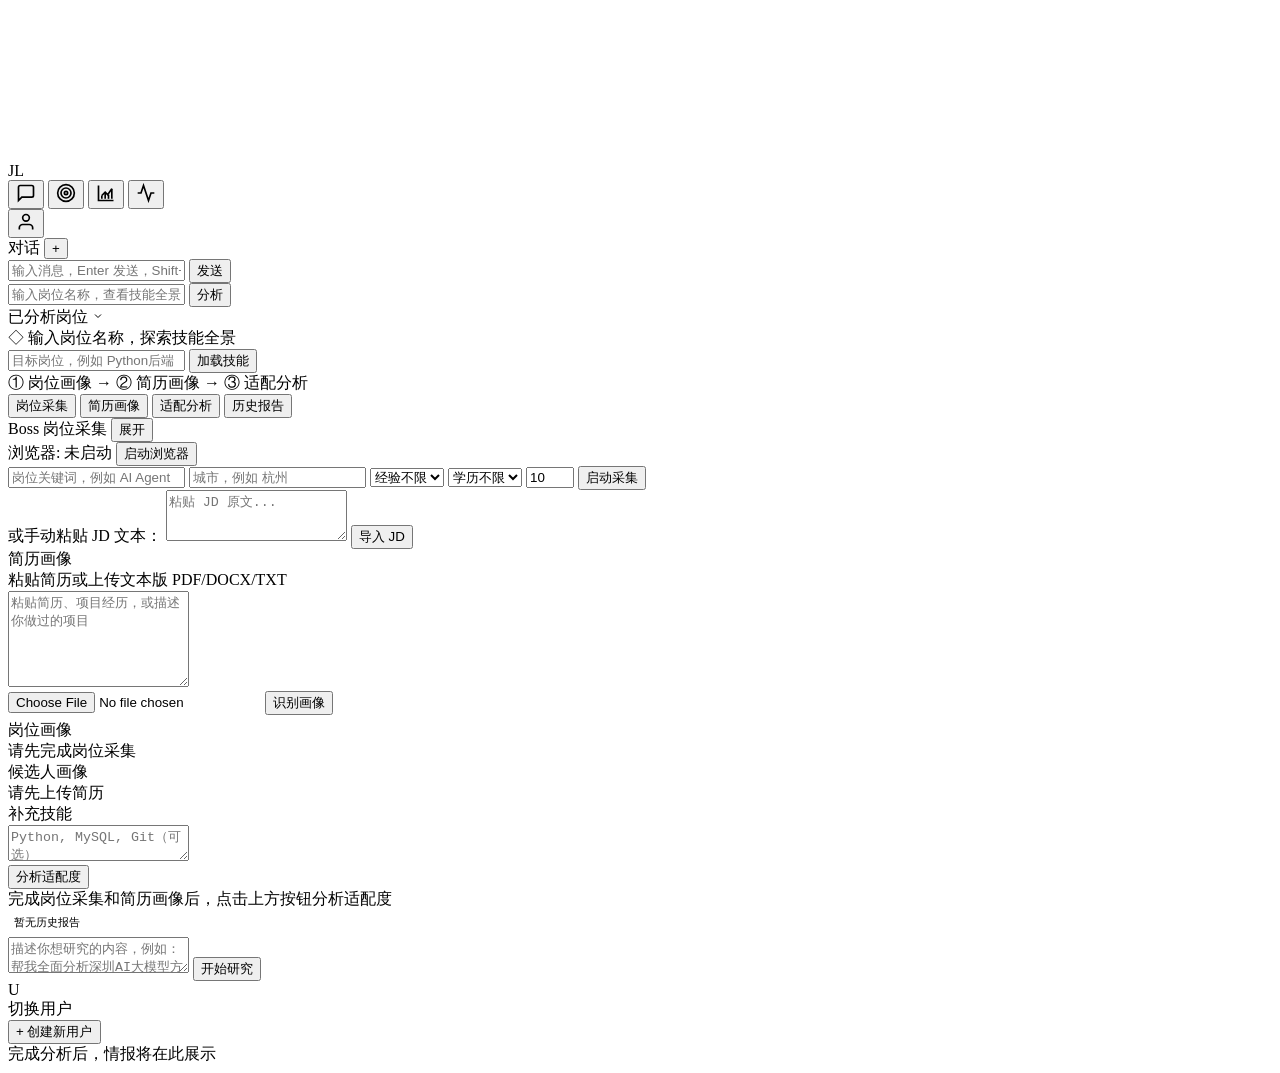
==== ui/static/index.html @ 5c5c6d82 "feat: Boss 采集工作台 + 岗位画像重建 + tab 式工作流 v0.26 v0.25: Boss 岗位采集工作台 + 岗位画像重建 - services/boss_capture_serv" ====
<!DOCTYPE html>
<html lang="zh-CN">
<head>
<meta charset="UTF-8">
<meta name="viewport" content="width=device-width, initial-scale=1.0">
<title>JobLab · AI 求职技能情报平台</title>
<link rel="stylesheet" href="/static/style.css?v=product-mvp-v0.7-history-fix">
</head>
<body>

<!-- 星空粒子背景 -->
<canvas id="starCanvas"></canvas>

<!-- ═══ 左侧图标导航 (64px) ═══ -->
<nav id="navBar">
  <div class="nav-logo">JL</div>
  <div class="nav-icons">
    <button class="nav-icon active" data-view="chat" title="智能对话">
      <svg width="20" height="20" viewBox="0 0 24 24" fill="none" stroke="currentColor" stroke-width="2"><path d="M21 15a2 2 0 0 1-2 2H7l-4 4V5a2 2 0 0 1 2-2h14a2 2 0 0 1 2 2z"/></svg>
    </button>
    <button class="nav-icon" data-view="radar" title="技能雷达">
      <svg width="20" height="20" viewBox="0 0 24 24" fill="none" stroke="currentColor" stroke-width="2"><circle cx="12" cy="12" r="10"/><circle cx="12" cy="12" r="6"/><circle cx="12" cy="12" r="2"/></svg>
    </button>
    <button class="nav-icon" data-view="gap" title="技能差距">
      <svg width="20" height="20" viewBox="0 0 24 24" fill="none" stroke="currentColor" stroke-width="2"><path d="M3 3v18h18"/><path d="m7 15 4-4 3 3 5-7"/><path d="M7 19v-4"/><path d="M11 19v-8"/><path d="M15 19v-5"/><path d="M19 19V7"/></svg>
    </button>
    <button class="nav-icon" data-view="research" title="深度研究">
      <svg width="20" height="20" viewBox="0 0 24 24" fill="none" stroke="currentColor" stroke-width="2"><polyline points="22 12 18 12 15 21 9 3 6 12 2 12"/></svg>
    </button>
  </div>
  <div class="nav-bottom">
    <button class="nav-icon" data-view="user" title="用户中心">
      <svg width="20" height="20" viewBox="0 0 24 24" fill="none" stroke="currentColor" stroke-width="2"><path d="M20 21v-2a4 4 0 0 0-4-4H8a4 4 0 0 0-4 4v2"/><circle cx="12" cy="7" r="4"/></svg>
    </button>
  </div>
</nav>

<!-- ═══ 会话列表栏 (220px) ═══ -->
<aside id="sessionPanel">
  <div class="session-header">
    <span class="session-title">对话</span>
    <button id="btnNewChat" class="btn-new-chat" title="新对话">+</button>
  </div>
  <div class="session-list" id="convList"></div>
</aside>

<!-- ═══ 主内容区 ═══ -->
<main id="mainContent">
  <!-- 视图: 智能对话 -->
  <div id="viewChat" class="view active">
    <div id="messageList"></div>
    <div id="rankingViewChat" class="ranking-inline" style="display:none"></div>
    <div id="inputArea">
      <input type="text" id="chatInput" placeholder="输入消息，Enter 发送，Shift+Enter 换行" autocomplete="off" />
      <button id="btnSend">发送</button>
    </div>
  </div>

  <!-- 视图: 技能雷达 -->
  <div id="viewRadar" class="view">
    <div class="radar-top">
      <div class="radar-search">
        <input type="text" id="radarInput" placeholder="输入岗位名称，查看技能全景..." autocomplete="off" />
        <button id="btnRadarSearch">分析</button>
      </div>
      <div class="radar-tags-toggle" id="radarTagsToggle">
        <span class="tags-toggle-label">已分析岗位</span>
        <svg class="tags-toggle-arrow" width="12" height="12" viewBox="0 0 24 24" fill="none" stroke="currentColor" stroke-width="2"><polyline points="6 9 12 15 18 9"/></svg>
      </div>
      <div class="radar-quick-tags collapsed" id="radarQuickTags"></div>
    </div>
    <div class="radar-body" id="radarBody">
      <div class="radar-empty">◇ 输入岗位名称，探索技能全景</div>
    </div>
  </div>

  <!-- 视图: 适配分析工作台 -->
  <div id="viewGap" class="view">
    <!-- 顶部：岗位输入 + 流程状态 -->
    <div class="gap-top">
      <div class="gap-search">
        <input type="text" id="gapJobInput" placeholder="目标岗位，例如 Python后端" autocomplete="off" />
        <button id="btnGapLoad">加载技能</button>
      </div>
      <div class="gap-stepper" id="gapStepper">
        <span class="step" data-step="1">① 岗位画像</span>
        <span class="step-arrow">→</span>
        <span class="step" data-step="2">② 简历画像</span>
        <span class="step-arrow">→</span>
        <span class="step" data-step="3">③ 适配分析</span>
      </div>
    </div>

    <!-- Tab 内容区 -->
    <div class="gap-tabs">
      <div class="gap-tab-bar">
        <button class="gap-tab active" data-tab="capture">岗位采集</button>
        <button class="gap-tab" data-tab="resume">简历画像</button>
        <button class="gap-tab" data-tab="fit">适配分析</button>
        <button class="gap-tab" data-tab="history">历史报告</button>
      </div>

      <!-- Tab 1: 岗位采集 -->
      <div class="gap-tab-panel active" id="tabCapture">
        <!-- Boss 采集表单 -->
        <div class="boss-capture-panel" id="bossCapturePanel">
          <div class="boss-capture-header">
            <span class="gap-label">Boss 岗位采集</span>
            <button class="gap-mini-btn" id="btnToggleBossCapture">展开</button>
          </div>
          <div class="boss-capture-body collapsed" id="bossCaptureBody">
            <div class="boss-browser-controls">
              <span class="boss-browser-status" id="bossBrowserStatus">浏览器: 未启动</span>
              <button class="boss-capture-btn start" id="btnStartBrowser">启动浏览器</button>
              <button class="boss-capture-btn stop" id="btnStopBrowser" style="display:none;">停止浏览器</button>
              <button class="boss-capture-btn retry" id="btnRetryAfterLogin" style="display:none;">我已完成登录，重试采集</button>
            </div>
            <div class="boss-capture-form">
              <input type="text" id="bossJobInput" placeholder="岗位关键词，例如 AI Agent" />
              <input type="text" id="bossCityInput" placeholder="城市，例如 杭州" />
              <select id="bossExpFilter">
                <option value="">经验不限</option>
                <option value="应届">应届</option>
                <option value="1-3年">1-3年</option>
                <option value="3-5年">3-5年</option>
                <option value="5-10年">5-10年</option>
              </select>
              <select id="bossEduFilter">
                <option value="">学历不限</option>
                <option value="大专">大专</option>
                <option value="本科">本科</option>
                <option value="硕士">硕士</option>
              </select>
              <input type="number" id="bossMaxJobs" value="10" min="1" max="30" placeholder="数量" />
              <button class="boss-capture-btn" id="btnBossCapture">启动采集</button>
            </div>
            <div class="boss-capture-alt">
              <span class="gap-subtle">或手动粘贴 JD 文本：</span>
              <textarea id="bossManualJdInput" rows="3" placeholder="粘贴 JD 原文..."></textarea>
              <button class="gap-mini-btn" id="btnBossManualImport">导入 JD</button>
            </div>
            <div id="bossCaptureStatus" class="boss-capture-status"></div>
            <button class="boss-capture-btn rebuild" id="btnRebuildProfile" style="display:none;">重新生成画像</button>
          </div>
        </div>
        <!-- 岗位画像卡片 -->
        <div id="jobProfileCard" class="profile-card-container"></div>
      </div>

      <!-- Tab 2: 简历画像 -->
      <div class="gap-tab-panel" id="tabResume">
        <div class="resume-section">
          <div class="gap-section-head">
            <div>
              <div class="gap-label">简历画像</div>
              <div class="gap-subtle">粘贴简历或上传文本版 PDF/DOCX/TXT</div>
            </div>
          </div>
          <textarea id="resumeTextInput" rows="6" placeholder="粘贴简历、项目经历，或描述你做过的项目"></textarea>
          <div class="gap-profile-actions">
            <input type="file" id="resumeFileInput" accept=".pdf,.docx,.txt,.md" />
            <button class="gap-mini-btn" id="btnResumeProfile">识别画像</button>
          </div>
          <div id="resumeParseStatus" class="gap-subtle" style="margin-top:0.3rem;"></div>
        </div>
        <!-- 候选人画像卡片 -->
        <div id="candidateProfileCard" class="profile-card-container"></div>
      </div>

      <!-- Tab 3: 适配分析 -->
      <div class="gap-tab-panel" id="tabFit">
        <div class="fit-summary-row">
          <div id="fitJobSummary" class="fit-summary-card">
            <div class="gap-label">岗位画像</div>
            <div class="gap-subtle">请先完成岗位采集</div>
          </div>
          <div id="fitCandSummary" class="fit-summary-card">
            <div class="gap-label">候选人画像</div>
            <div class="gap-subtle">请先上传简历</div>
          </div>
        </div>
        <div class="gap-extra">
          <div class="gap-label">补充技能</div>
          <textarea id="gapExtraInput" rows="2" placeholder="Python, MySQL, Git（可选）"></textarea>
        </div>
        <button class="gap-analyze-btn" id="btnGapAnalyze">分析适配度</button>
        <div id="gapResult" class="gap-result-area">
          <div class="gap-result-empty">完成岗位采集和简历画像后，点击上方按钮分析适配度</div>
        </div>
      </div>

      <!-- Tab 4: 历史报告 -->
      <div class="gap-tab-panel" id="tabHistory">
        <div id="fitReportHistory" class="fit-history-list">
          <div style="font-size:0.68rem;color:var(--text-muted);padding:0.4rem;">暂无历史报告</div>
        </div>
      </div>
    </div>
  </div>

  <!-- 视图: 深度研究 -->
  <div id="viewResearch" class="view">
    <div class="research-top">
      <textarea id="researchInput" placeholder="描述你想研究的内容，例如：帮我全面分析深圳AI大模型方向的求职情况" rows="2"></textarea>
      <button id="btnResearch">开始研究</button>
    </div>
    <div class="research-timeline" id="researchTimeline"></div>
    <div class="research-body" id="researchBody"></div>
  </div>

  <!-- 视图: 用户中心 -->
  <div id="viewUser" class="view">
    <div class="user-hero">
      <div class="user-avatar" id="userAvatar">U</div>
      <div>
        <div class="user-name" id="userName"></div>
        <div class="user-meta" id="userMeta"></div>
      </div>
    </div>
    <div class="user-stats" id="userStats"></div>
    <div class="user-switch-section">
      <div class="section-title">切换用户</div>
      <div class="user-switch-list" id="userSwitchList"></div>
      <button class="btn-switch-add" id="btnAddUser">+ 创建新用户</button>
    </div>
  </div>
</main>

<!-- ═══ 情报面板 (260px) ═══ -->
<aside id="insightPanel">
  <div id="insightContent">
    <div class="insight-empty">完成分析后，情报将在此展示</div>
  </div>
</aside>

<!-- Toast -->
<div id="toastContainer"></div>

<script src="/static/app.js?v=product-mvp-v0.24.1-history-fix"></script>
</body>
</html>
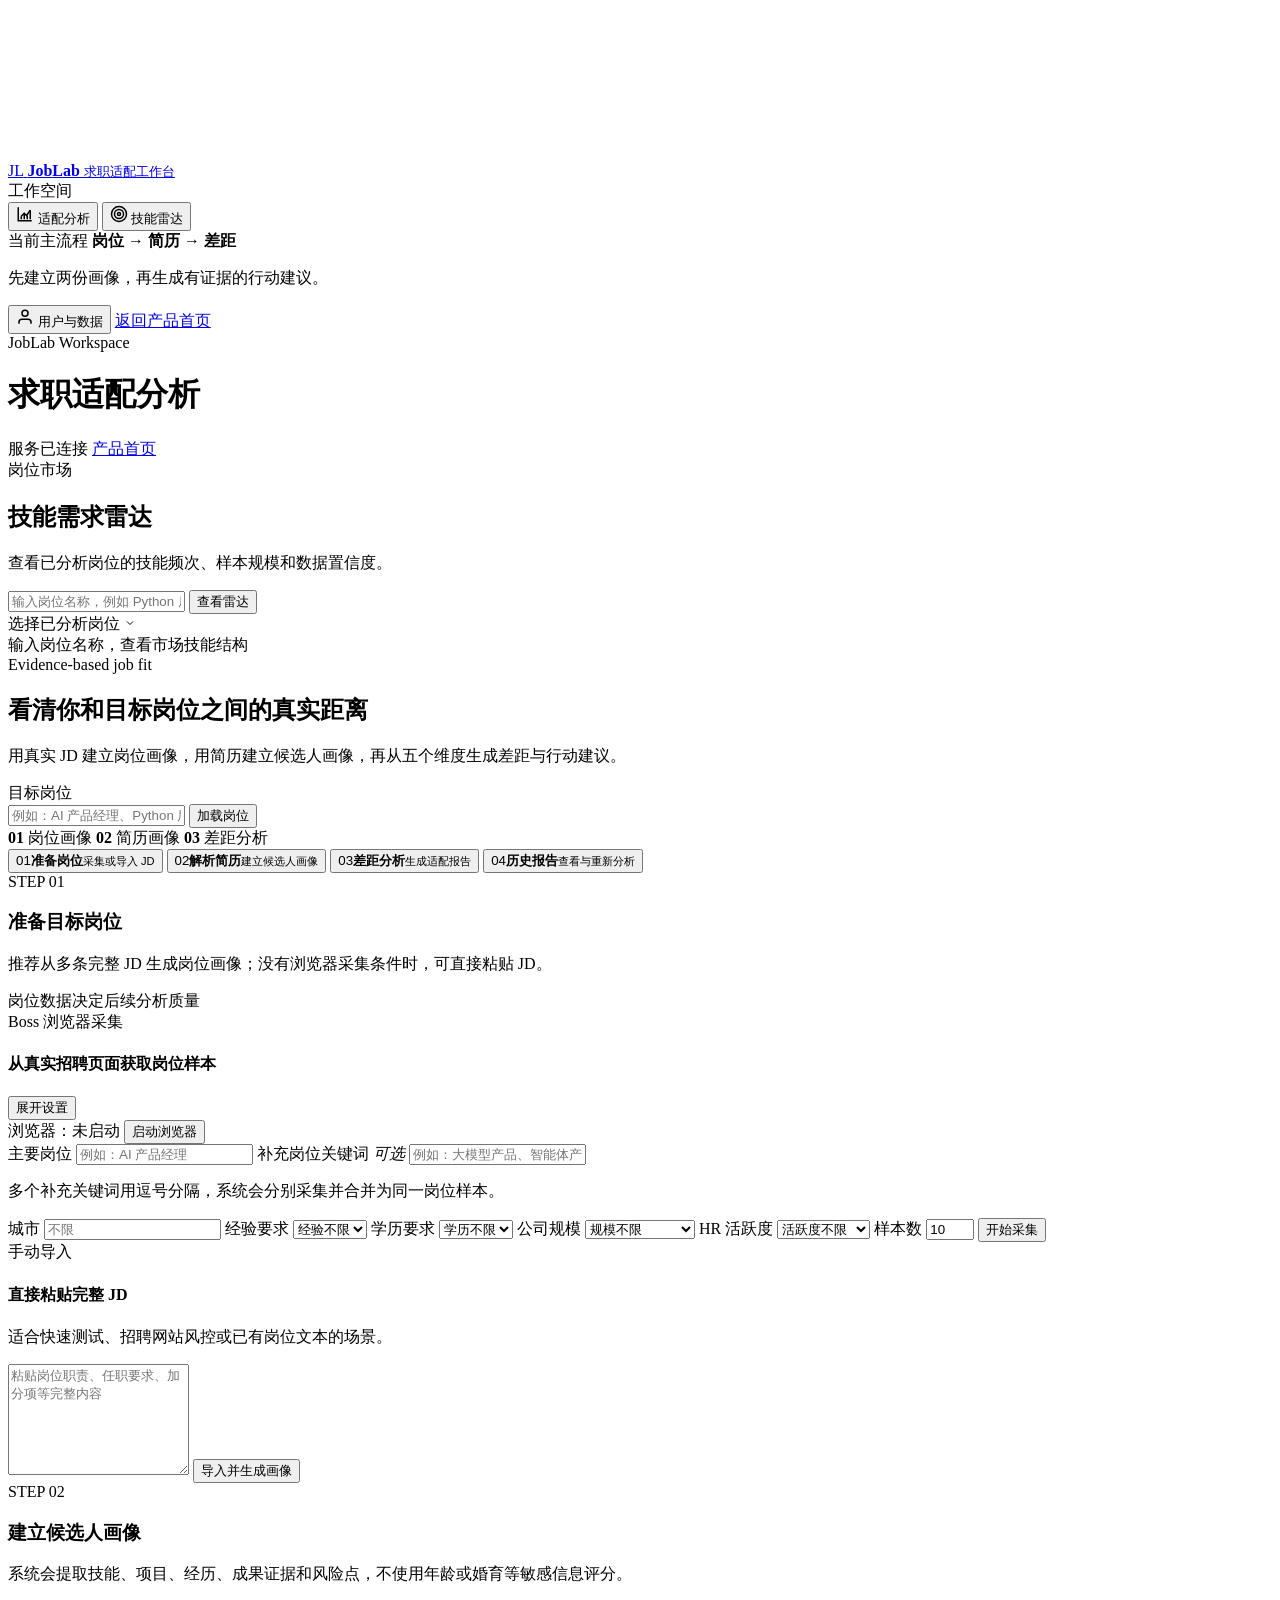
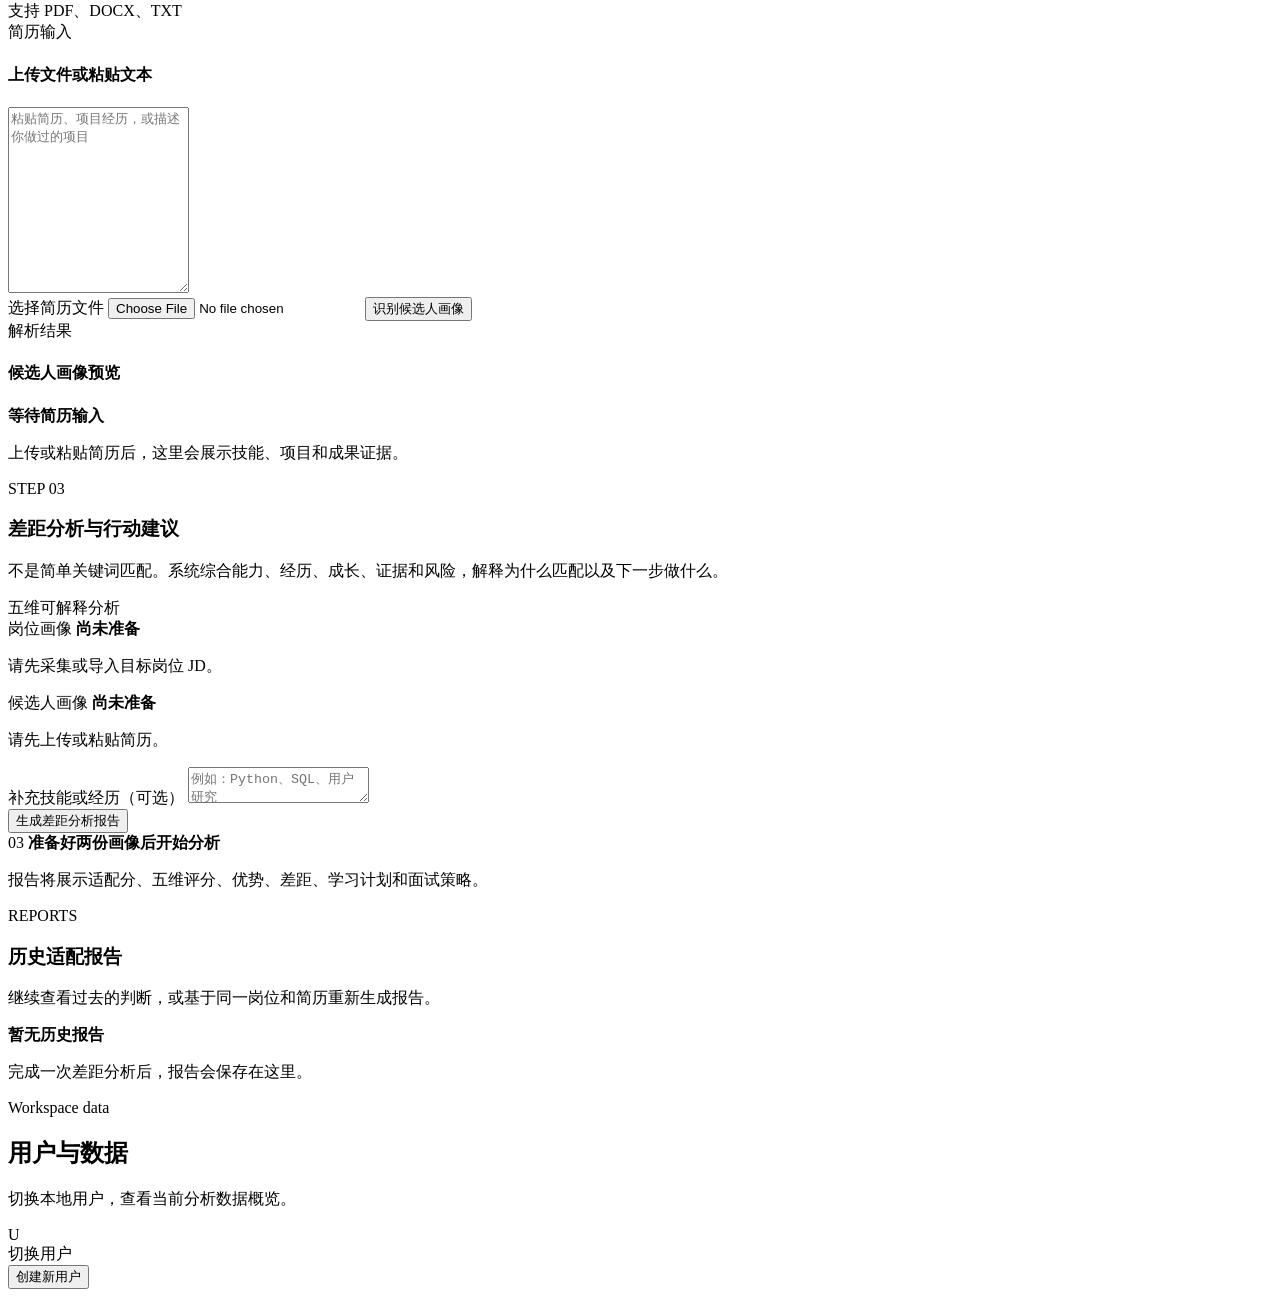
==== commit e1b5da50: "feat: ship JobLab product MVP workbench v0.41" ====
--- a/ui/static/index.html
+++ b/ui/static/index.html
@@ -3,239 +3,379 @@
 <head>
 <meta charset="UTF-8">
 <meta name="viewport" content="width=device-width, initial-scale=1.0">
-<title>JobLab · AI 求职技能情报平台</title>
-<link rel="stylesheet" href="/static/style.css?v=product-mvp-v0.7-history-fix">
+<meta name="description" content="JobLab 功能工作台：岗位画像、简历画像、差距分析与求职适配报告。">
+<title>JobLab · 求职适配工作台</title>
+<link rel="stylesheet" href="/static/style.css?v=product-mvp-v0.41">
 </head>
 <body>
 
-<!-- 星空粒子背景 -->
 <canvas id="starCanvas"></canvas>
 
-<!-- ═══ 左侧图标导航 (64px) ═══ -->
-<nav id="navBar">
-  <div class="nav-logo">JL</div>
+<aside id="navBar" class="app-sidebar">
+  <a class="app-brand" href="/" aria-label="返回 JobLab 首页">
+    <span class="nav-logo">JL</span>
+    <span class="app-brand-copy">
+      <strong>Job<span>Lab</span></strong>
+      <small>求职适配工作台</small>
+    </span>
+  </a>
+
+  <div class="sidebar-section-label">工作空间</div>
   <div class="nav-icons">
-    <button class="nav-icon active" data-view="chat" title="智能对话">
-      <svg width="20" height="20" viewBox="0 0 24 24" fill="none" stroke="currentColor" stroke-width="2"><path d="M21 15a2 2 0 0 1-2 2H7l-4 4V5a2 2 0 0 1 2-2h14a2 2 0 0 1 2 2z"/></svg>
+    <button class="nav-icon active" data-view="gap" title="适配分析工作台">
+      <svg width="18" height="18" viewBox="0 0 24 24" fill="none" stroke="currentColor" stroke-width="2"><path d="M3 3v18h18"/><path d="m7 15 4-4 3 3 5-7"/><path d="M7 19v-4"/><path d="M11 19v-8"/><path d="M15 19v-5"/><path d="M19 19V7"/></svg>
+      <span>适配分析</span>
     </button>
-    <button class="nav-icon" data-view="radar" title="技能雷达">
-      <svg width="20" height="20" viewBox="0 0 24 24" fill="none" stroke="currentColor" stroke-width="2"><circle cx="12" cy="12" r="10"/><circle cx="12" cy="12" r="6"/><circle cx="12" cy="12" r="2"/></svg>
+    <button class="nav-icon" data-view="radar" title="岗位技能雷达">
+      <svg width="18" height="18" viewBox="0 0 24 24" fill="none" stroke="currentColor" stroke-width="2"><circle cx="12" cy="12" r="10"/><circle cx="12" cy="12" r="6"/><circle cx="12" cy="12" r="2"/></svg>
+      <span>技能雷达</span>
     </button>
-    <button class="nav-icon" data-view="gap" title="技能差距">
-      <svg width="20" height="20" viewBox="0 0 24 24" fill="none" stroke="currentColor" stroke-width="2"><path d="M3 3v18h18"/><path d="m7 15 4-4 3 3 5-7"/><path d="M7 19v-4"/><path d="M11 19v-8"/><path d="M15 19v-5"/><path d="M19 19V7"/></svg>
+  </div>
+
+  <div class="sidebar-guide">
+    <span class="sidebar-guide-kicker">当前主流程</span>
+    <strong>岗位 → 简历 → 差距</strong>
+    <p>先建立两份画像，再生成有证据的行动建议。</p>
+  </div>
+
+  <div class="nav-bottom">
+    <button class="nav-icon" data-view="user" title="用户与数据">
+      <svg width="18" height="18" viewBox="0 0 24 24" fill="none" stroke="currentColor" stroke-width="2"><path d="M20 21v-2a4 4 0 0 0-4-4H8a4 4 0 0 0-4 4v2"/><circle cx="12" cy="7" r="4"/></svg>
+      <span>用户与数据</span>
     </button>
-    <button class="nav-icon" data-view="research" title="深度研究">
-      <svg width="20" height="20" viewBox="0 0 24 24" fill="none" stroke="currentColor" stroke-width="2"><polyline points="22 12 18 12 15 21 9 3 6 12 2 12"/></svg>
-    </button>
-  </div>
-  <div class="nav-bottom">
-    <button class="nav-icon" data-view="user" title="用户中心">
-      <svg width="20" height="20" viewBox="0 0 24 24" fill="none" stroke="currentColor" stroke-width="2"><path d="M20 21v-2a4 4 0 0 0-4-4H8a4 4 0 0 0-4 4v2"/><circle cx="12" cy="7" r="4"/></svg>
-    </button>
-  </div>
-</nav>
-
-<!-- ═══ 会话列表栏 (220px) ═══ -->
-<aside id="sessionPanel">
-  <div class="session-header">
-    <span class="session-title">对话</span>
-    <button id="btnNewChat" class="btn-new-chat" title="新对话">+</button>
-  </div>
-  <div class="session-list" id="convList"></div>
+    <a class="sidebar-home-link" href="/">返回产品首页</a>
+  </div>
 </aside>
 
-<!-- ═══ 主内容区 ═══ -->
 <main id="mainContent">
-  <!-- 视图: 智能对话 -->
-  <div id="viewChat" class="view active">
+  <header class="app-topbar">
+    <div>
+      <span class="topbar-eyebrow">JobLab Workspace</span>
+      <h1 id="workspaceTitle">求职适配分析</h1>
+    </div>
+    <div class="topbar-meta">
+      <span class="service-indicator"><i></i> 服务已连接</span>
+      <a href="/" class="topbar-link">产品首页</a>
+    </div>
+  </header>
+
+  <!-- legacy: 保留调用所需节点，不作为主产品入口 -->
+  <div id="viewChat" class="view legacy-view" style="display:none;">
     <div id="messageList"></div>
     <div id="rankingViewChat" class="ranking-inline" style="display:none"></div>
     <div id="inputArea">
-      <input type="text" id="chatInput" placeholder="输入消息，Enter 发送，Shift+Enter 换行" autocomplete="off" />
+      <input type="text" id="chatInput" placeholder="输入消息" autocomplete="off">
       <button id="btnSend">发送</button>
     </div>
-  </div>
-
-  <!-- 视图: 技能雷达 -->
-  <div id="viewRadar" class="view">
-    <div class="radar-top">
+    <div id="convList"></div>
+    <button id="btnNewChat">新对话</button>
+  </div>
+
+  <section id="viewRadar" class="view">
+    <div class="view-heading">
+      <div>
+        <span class="view-kicker">岗位市场</span>
+        <h2>技能需求雷达</h2>
+        <p>查看已分析岗位的技能频次、样本规模和数据置信度。</p>
+      </div>
+    </div>
+    <div class="radar-top surface-panel">
       <div class="radar-search">
-        <input type="text" id="radarInput" placeholder="输入岗位名称，查看技能全景..." autocomplete="off" />
-        <button id="btnRadarSearch">分析</button>
+        <input type="text" id="radarInput" placeholder="输入岗位名称，例如 Python 后端" autocomplete="off">
+        <button id="btnRadarSearch">查看雷达</button>
       </div>
       <div class="radar-tags-toggle" id="radarTagsToggle">
-        <span class="tags-toggle-label">已分析岗位</span>
+        <span class="tags-toggle-label">选择已分析岗位</span>
         <svg class="tags-toggle-arrow" width="12" height="12" viewBox="0 0 24 24" fill="none" stroke="currentColor" stroke-width="2"><polyline points="6 9 12 15 18 9"/></svg>
       </div>
       <div class="radar-quick-tags collapsed" id="radarQuickTags"></div>
     </div>
-    <div class="radar-body" id="radarBody">
-      <div class="radar-empty">◇ 输入岗位名称，探索技能全景</div>
-    </div>
-  </div>
-
-  <!-- 视图: 适配分析工作台 -->
-  <div id="viewGap" class="view">
-    <!-- 顶部：岗位输入 + 流程状态 -->
-    <div class="gap-top">
-      <div class="gap-search">
-        <input type="text" id="gapJobInput" placeholder="目标岗位，例如 Python后端" autocomplete="off" />
-        <button id="btnGapLoad">加载技能</button>
+    <div class="radar-body surface-panel" id="radarBody">
+      <div class="radar-empty">输入岗位名称，查看市场技能结构</div>
+    </div>
+  </section>
+
+  <section id="viewGap" class="view active">
+    <div class="workbench-hero">
+      <div class="workbench-hero-copy">
+        <span class="view-kicker">Evidence-based job fit</span>
+        <h2>看清你和目标岗位之间的真实距离</h2>
+        <p>用真实 JD 建立岗位画像，用简历建立候选人画像，再从五个维度生成差距与行动建议。</p>
+      </div>
+      <div class="gap-top">
+        <label for="gapJobInput">目标岗位</label>
+        <div class="gap-search">
+          <input type="text" id="gapJobInput" placeholder="例如：AI 产品经理、Python 后端" autocomplete="off">
+          <button id="btnGapLoad">加载岗位</button>
+        </div>
       </div>
       <div class="gap-stepper" id="gapStepper">
-        <span class="step" data-step="1">① 岗位画像</span>
-        <span class="step-arrow">→</span>
-        <span class="step" data-step="2">② 简历画像</span>
-        <span class="step-arrow">→</span>
-        <span class="step" data-step="3">③ 适配分析</span>
-      </div>
-    </div>
-
-    <!-- Tab 内容区 -->
+        <span class="step" data-step="1"><b>01</b> 岗位画像</span>
+        <span class="step-arrow"></span>
+        <span class="step" data-step="2"><b>02</b> 简历画像</span>
+        <span class="step-arrow"></span>
+        <span class="step" data-step="3"><b>03</b> 差距分析</span>
+      </div>
+    </div>
+
     <div class="gap-tabs">
-      <div class="gap-tab-bar">
-        <button class="gap-tab active" data-tab="capture">岗位采集</button>
-        <button class="gap-tab" data-tab="resume">简历画像</button>
-        <button class="gap-tab" data-tab="fit">适配分析</button>
-        <button class="gap-tab" data-tab="history">历史报告</button>
-      </div>
-
-      <!-- Tab 1: 岗位采集 -->
+      <div class="gap-tab-bar" role="tablist" aria-label="适配分析流程">
+        <button class="gap-tab active" data-tab="capture" role="tab">
+          <span>01</span><b>准备岗位</b><small>采集或导入 JD</small>
+        </button>
+        <button class="gap-tab" data-tab="resume" role="tab">
+          <span>02</span><b>解析简历</b><small>建立候选人画像</small>
+        </button>
+        <button class="gap-tab" data-tab="fit" role="tab">
+          <span>03</span><b>差距分析</b><small>生成适配报告</small>
+        </button>
+        <button class="gap-tab" data-tab="history" role="tab">
+          <span>04</span><b>历史报告</b><small>查看与重新分析</small>
+        </button>
+      </div>
+
       <div class="gap-tab-panel active" id="tabCapture">
-        <!-- Boss 采集表单 -->
-        <div class="boss-capture-panel" id="bossCapturePanel">
-          <div class="boss-capture-header">
-            <span class="gap-label">Boss 岗位采集</span>
-            <button class="gap-mini-btn" id="btnToggleBossCapture">展开</button>
-          </div>
-          <div class="boss-capture-body collapsed" id="bossCaptureBody">
-            <div class="boss-browser-controls">
-              <span class="boss-browser-status" id="bossBrowserStatus">浏览器: 未启动</span>
-              <button class="boss-capture-btn start" id="btnStartBrowser">启动浏览器</button>
-              <button class="boss-capture-btn stop" id="btnStopBrowser" style="display:none;">停止浏览器</button>
-              <button class="boss-capture-btn retry" id="btnRetryAfterLogin" style="display:none;">我已完成登录，重试采集</button>
-            </div>
-            <div class="boss-capture-form">
-              <input type="text" id="bossJobInput" placeholder="岗位关键词，例如 AI Agent" />
-              <input type="text" id="bossCityInput" placeholder="城市，例如 杭州" />
-              <select id="bossExpFilter">
-                <option value="">经验不限</option>
-                <option value="应届">应届</option>
-                <option value="1-3年">1-3年</option>
-                <option value="3-5年">3-5年</option>
-                <option value="5-10年">5-10年</option>
-              </select>
-              <select id="bossEduFilter">
-                <option value="">学历不限</option>
-                <option value="大专">大专</option>
-                <option value="本科">本科</option>
-                <option value="硕士">硕士</option>
-              </select>
-              <input type="number" id="bossMaxJobs" value="10" min="1" max="30" placeholder="数量" />
-              <button class="boss-capture-btn" id="btnBossCapture">启动采集</button>
-            </div>
+        <div class="panel-heading">
+          <div>
+            <span class="panel-index">STEP 01</span>
+            <h3>准备目标岗位</h3>
+            <p>推荐从多条完整 JD 生成岗位画像；没有浏览器采集条件时，可直接粘贴 JD。</p>
+          </div>
+          <div class="panel-status">岗位数据决定后续分析质量</div>
+        </div>
+
+        <div class="capture-layout">
+          <div class="boss-capture-panel surface-panel" id="bossCapturePanel">
+            <div class="boss-capture-header">
+              <div>
+                <span class="section-overline">Boss 浏览器采集</span>
+                <h4>从真实招聘页面获取岗位样本</h4>
+              </div>
+              <button class="gap-mini-btn" id="btnToggleBossCapture">展开设置</button>
+            </div>
+            <div class="boss-capture-body collapsed" id="bossCaptureBody">
+              <div class="boss-browser-controls">
+                <span class="boss-browser-status" id="bossBrowserStatus">浏览器：未启动</span>
+                <button class="boss-capture-btn start" id="btnStartBrowser">启动浏览器</button>
+                <button class="boss-capture-btn stop" id="btnStopBrowser" style="display:none;">停止浏览器</button>
+                <button class="boss-capture-btn retry" id="btnRetryAfterLogin" style="display:none;">登录完成，重新检测</button>
+              </div>
+              <div class="boss-capture-form">
+                <div class="capture-query-row">
+                  <label class="capture-field">
+                    <span>主要岗位</span>
+                    <input type="text" id="bossJobInput" placeholder="例如：AI 产品经理">
+                  </label>
+                  <label class="capture-field">
+                    <span>补充岗位关键词 <em>可选</em></span>
+                    <input type="text" id="bossExtraJobInput" placeholder="例如：大模型产品、智能体产品">
+                  </label>
+                </div>
+                <p class="capture-query-help">多个补充关键词用逗号分隔，系统会分别采集并合并为同一岗位样本。</p>
+                <div class="capture-filter-row">
+                  <label class="capture-field">
+                    <span>城市</span>
+                    <input type="text" id="bossCityInput" placeholder="不限">
+                  </label>
+                  <label class="capture-field">
+                    <span>经验要求</span>
+                    <select id="bossExpFilter">
+                      <option value="">经验不限</option>
+                      <option value="应届">应届</option>
+                      <option value="1-3年">1-3年</option>
+                      <option value="3-5年">3-5年</option>
+                      <option value="5-10年">5-10年</option>
+                    </select>
+                  </label>
+                  <label class="capture-field">
+                    <span>学历要求</span>
+                    <select id="bossEduFilter">
+                      <option value="">学历不限</option>
+                      <option value="大专">大专</option>
+                      <option value="本科">本科</option>
+                      <option value="硕士">硕士</option>
+                    </select>
+                  </label>
+                  <label class="capture-field">
+                    <span>公司规模</span>
+                    <select id="bossCompanySizeFilter">
+                      <option value="">规模不限</option>
+                      <option value="0-20人">0-20 人</option>
+                      <option value="20-99人">20-100 人</option>
+                      <option value="100-499人">100-500 人</option>
+                      <option value="500-999人">500-1000 人</option>
+                      <option value="1000-9999人">1000-10000 人</option>
+                      <option value="10000人以上">10000 人以上</option>
+                    </select>
+                  </label>
+                  <label class="capture-field">
+                    <span>HR 活跃度</span>
+                    <select id="bossHrActivityFilter">
+                      <option value="">活跃度不限</option>
+                      <option value="recent">刚刚 / 在线</option>
+                      <option value="today">今日活跃</option>
+                      <option value="3d">3 天内活跃</option>
+                      <option value="7d">7 天内活跃</option>
+                      <option value="30d">30 天内活跃</option>
+                    </select>
+                  </label>
+                  <label class="capture-field capture-field-count">
+                    <span>样本数</span>
+                    <input type="number" id="bossMaxJobs" value="10" min="1" max="30" aria-label="采集数量">
+                  </label>
+                  <button class="boss-capture-btn capture-submit" id="btnBossCapture">开始采集</button>
+                </div>
+              </div>
+              <div id="bossCaptureStatus" class="boss-capture-status"></div>
+              <button class="boss-capture-btn rebuild" id="btnRebuildProfile" style="display:none;">重新生成岗位画像</button>
+            </div>
+          </div>
+
+          <div class="manual-import-card surface-panel">
+            <span class="section-overline">手动导入</span>
+            <h4>直接粘贴完整 JD</h4>
+            <p>适合快速测试、招聘网站风控或已有岗位文本的场景。</p>
             <div class="boss-capture-alt">
-              <span class="gap-subtle">或手动粘贴 JD 文本：</span>
-              <textarea id="bossManualJdInput" rows="3" placeholder="粘贴 JD 原文..."></textarea>
-              <button class="gap-mini-btn" id="btnBossManualImport">导入 JD</button>
-            </div>
-            <div id="bossCaptureStatus" class="boss-capture-status"></div>
-            <button class="boss-capture-btn rebuild" id="btnRebuildProfile" style="display:none;">重新生成画像</button>
-          </div>
-        </div>
-        <!-- 岗位画像卡片 -->
+              <textarea id="bossManualJdInput" rows="7" placeholder="粘贴岗位职责、任职要求、加分项等完整内容"></textarea>
+              <button class="gap-mini-btn primary" id="btnBossManualImport">导入并生成画像</button>
+            </div>
+          </div>
+        </div>
+
         <div id="jobProfileCard" class="profile-card-container"></div>
-      </div>
-
-      <!-- Tab 2: 简历画像 -->
+        <div style="display:none;">
+          <div id="gapMarketMeta"></div>
+          <div id="gapSkillList"></div>
+          <div id="gapFeedbackSummary"></div>
+          <div id="profileSkillList"></div>
+          <div id="gapQuickTags" class="radar-quick-tags collapsed"></div>
+          <div id="gapTagsToggle"></div>
+          <button id="btnGapClear">清空</button>
+          <button id="btnGapClearFeedback">清空反馈</button>
+        </div>
+      </div>
+
       <div class="gap-tab-panel" id="tabResume">
-        <div class="resume-section">
-          <div class="gap-section-head">
-            <div>
-              <div class="gap-label">简历画像</div>
-              <div class="gap-subtle">粘贴简历或上传文本版 PDF/DOCX/TXT</div>
-            </div>
-          </div>
-          <textarea id="resumeTextInput" rows="6" placeholder="粘贴简历、项目经历，或描述你做过的项目"></textarea>
-          <div class="gap-profile-actions">
-            <input type="file" id="resumeFileInput" accept=".pdf,.docx,.txt,.md" />
-            <button class="gap-mini-btn" id="btnResumeProfile">识别画像</button>
-          </div>
-          <div id="resumeParseStatus" class="gap-subtle" style="margin-top:0.3rem;"></div>
-        </div>
-        <!-- 候选人画像卡片 -->
-        <div id="candidateProfileCard" class="profile-card-container"></div>
-      </div>
-
-      <!-- Tab 3: 适配分析 -->
+        <div class="panel-heading">
+          <div>
+            <span class="panel-index">STEP 02</span>
+            <h3>建立候选人画像</h3>
+            <p>系统会提取技能、项目、经历、成果证据和风险点，不使用年龄或婚育等敏感信息评分。</p>
+          </div>
+          <div class="panel-status">支持 PDF、DOCX、TXT</div>
+        </div>
+
+        <div class="resume-layout">
+          <div class="resume-section surface-panel">
+            <span class="section-overline">简历输入</span>
+            <h4>上传文件或粘贴文本</h4>
+            <textarea id="resumeTextInput" rows="12" placeholder="粘贴简历、项目经历，或描述你做过的项目"></textarea>
+            <div class="gap-profile-actions">
+              <label class="file-picker" for="resumeFileInput">选择简历文件</label>
+              <input type="file" id="resumeFileInput" accept=".pdf,.docx,.txt">
+              <button class="gap-mini-btn primary" id="btnResumeProfile">识别候选人画像</button>
+            </div>
+            <div id="resumeParseStatus" class="gap-subtle"></div>
+          </div>
+          <div class="resume-preview-shell surface-panel">
+            <span class="section-overline">解析结果</span>
+            <h4>候选人画像预览</h4>
+            <div id="candidateProfileCard" class="profile-card-container">
+              <div class="empty-state">
+                <strong>等待简历输入</strong>
+                <p>上传或粘贴简历后，这里会展示技能、项目和成果证据。</p>
+              </div>
+            </div>
+          </div>
+        </div>
+      </div>
+
       <div class="gap-tab-panel" id="tabFit">
-        <div class="fit-summary-row">
-          <div id="fitJobSummary" class="fit-summary-card">
-            <div class="gap-label">岗位画像</div>
-            <div class="gap-subtle">请先完成岗位采集</div>
-          </div>
-          <div id="fitCandSummary" class="fit-summary-card">
-            <div class="gap-label">候选人画像</div>
-            <div class="gap-subtle">请先上传简历</div>
-          </div>
-        </div>
-        <div class="gap-extra">
-          <div class="gap-label">补充技能</div>
-          <textarea id="gapExtraInput" rows="2" placeholder="Python, MySQL, Git（可选）"></textarea>
-        </div>
-        <button class="gap-analyze-btn" id="btnGapAnalyze">分析适配度</button>
+        <div class="panel-heading">
+          <div>
+            <span class="panel-index">STEP 03</span>
+            <h3>差距分析与行动建议</h3>
+            <p>不是简单关键词匹配。系统综合能力、经历、成长、证据和风险，解释为什么匹配以及下一步做什么。</p>
+          </div>
+          <div class="panel-status">五维可解释分析</div>
+        </div>
+
+        <div class="analysis-setup">
+          <div class="fit-summary-row">
+            <div id="fitJobSummary" class="fit-summary-card">
+              <span class="section-overline">岗位画像</span>
+              <strong>尚未准备</strong>
+              <p>请先采集或导入目标岗位 JD。</p>
+            </div>
+            <div id="fitCandSummary" class="fit-summary-card">
+              <span class="section-overline">候选人画像</span>
+              <strong>尚未准备</strong>
+              <p>请先上传或粘贴简历。</p>
+            </div>
+          </div>
+          <div class="analysis-action-card">
+            <div class="gap-extra">
+              <label for="gapExtraInput">补充技能或经历（可选）</label>
+              <textarea id="gapExtraInput" rows="2" placeholder="例如：Python、SQL、用户研究"></textarea>
+            </div>
+            <button class="gap-analyze-btn" id="btnGapAnalyze">生成差距分析报告</button>
+          </div>
+        </div>
+
         <div id="gapResult" class="gap-result-area">
-          <div class="gap-result-empty">完成岗位采集和简历画像后，点击上方按钮分析适配度</div>
-        </div>
-      </div>
-
-      <!-- Tab 4: 历史报告 -->
+          <div class="empty-state report-empty">
+            <span>03</span>
+            <strong>准备好两份画像后开始分析</strong>
+            <p>报告将展示适配分、五维评分、优势、差距、学习计划和面试策略。</p>
+          </div>
+        </div>
+      </div>
+
       <div class="gap-tab-panel" id="tabHistory">
+        <div class="panel-heading">
+          <div>
+            <span class="panel-index">REPORTS</span>
+            <h3>历史适配报告</h3>
+            <p>继续查看过去的判断，或基于同一岗位和简历重新生成报告。</p>
+          </div>
+        </div>
         <div id="fitReportHistory" class="fit-history-list">
-          <div style="font-size:0.68rem;color:var(--text-muted);padding:0.4rem;">暂无历史报告</div>
-        </div>
-      </div>
-    </div>
-  </div>
-
-  <!-- 视图: 深度研究 -->
-  <div id="viewResearch" class="view">
+          <div class="empty-state"><strong>暂无历史报告</strong><p>完成一次差距分析后，报告会保存在这里。</p></div>
+        </div>
+      </div>
+    </div>
+  </section>
+
+  <div id="viewResearch" class="view legacy-view" style="display:none;">
     <div class="research-top">
-      <textarea id="researchInput" placeholder="描述你想研究的内容，例如：帮我全面分析深圳AI大模型方向的求职情况" rows="2"></textarea>
+      <textarea id="researchInput" rows="2"></textarea>
       <button id="btnResearch">开始研究</button>
     </div>
     <div class="research-timeline" id="researchTimeline"></div>
     <div class="research-body" id="researchBody"></div>
   </div>
 
-  <!-- 视图: 用户中心 -->
-  <div id="viewUser" class="view">
-    <div class="user-hero">
-      <div class="user-avatar" id="userAvatar">U</div>
-      <div>
-        <div class="user-name" id="userName"></div>
-        <div class="user-meta" id="userMeta"></div>
-      </div>
-    </div>
-    <div class="user-stats" id="userStats"></div>
-    <div class="user-switch-section">
-      <div class="section-title">切换用户</div>
-      <div class="user-switch-list" id="userSwitchList"></div>
-      <button class="btn-switch-add" id="btnAddUser">+ 创建新用户</button>
-    </div>
-  </div>
+  <section id="viewUser" class="view">
+    <div class="view-heading">
+      <div><span class="view-kicker">Workspace data</span><h2>用户与数据</h2><p>切换本地用户，查看当前分析数据概览。</p></div>
+    </div>
+    <div class="user-panel surface-panel">
+      <div class="user-hero">
+        <div class="user-avatar" id="userAvatar">U</div>
+        <div><div class="user-name" id="userName"></div><div class="user-meta" id="userMeta"></div></div>
+      </div>
+      <div class="user-stats" id="userStats"></div>
+      <div class="user-switch-section">
+        <div class="section-title">切换用户</div>
+        <div class="user-switch-list" id="userSwitchList"></div>
+        <button class="btn-switch-add" id="btnAddUser">创建新用户</button>
+      </div>
+    </div>
+  </section>
 </main>
 
-<!-- ═══ 情报面板 (260px) ═══ -->
-<aside id="insightPanel">
-  <div id="insightContent">
-    <div class="insight-empty">完成分析后，情报将在此展示</div>
-  </div>
-</aside>
-
-<!-- Toast -->
 <div id="toastContainer"></div>
 
-<script src="/static/app.js?v=product-mvp-v0.24.1-history-fix"></script>
+<script src="/static/app.js?v=product-mvp-v0.41"></script>
 </body>
 </html>
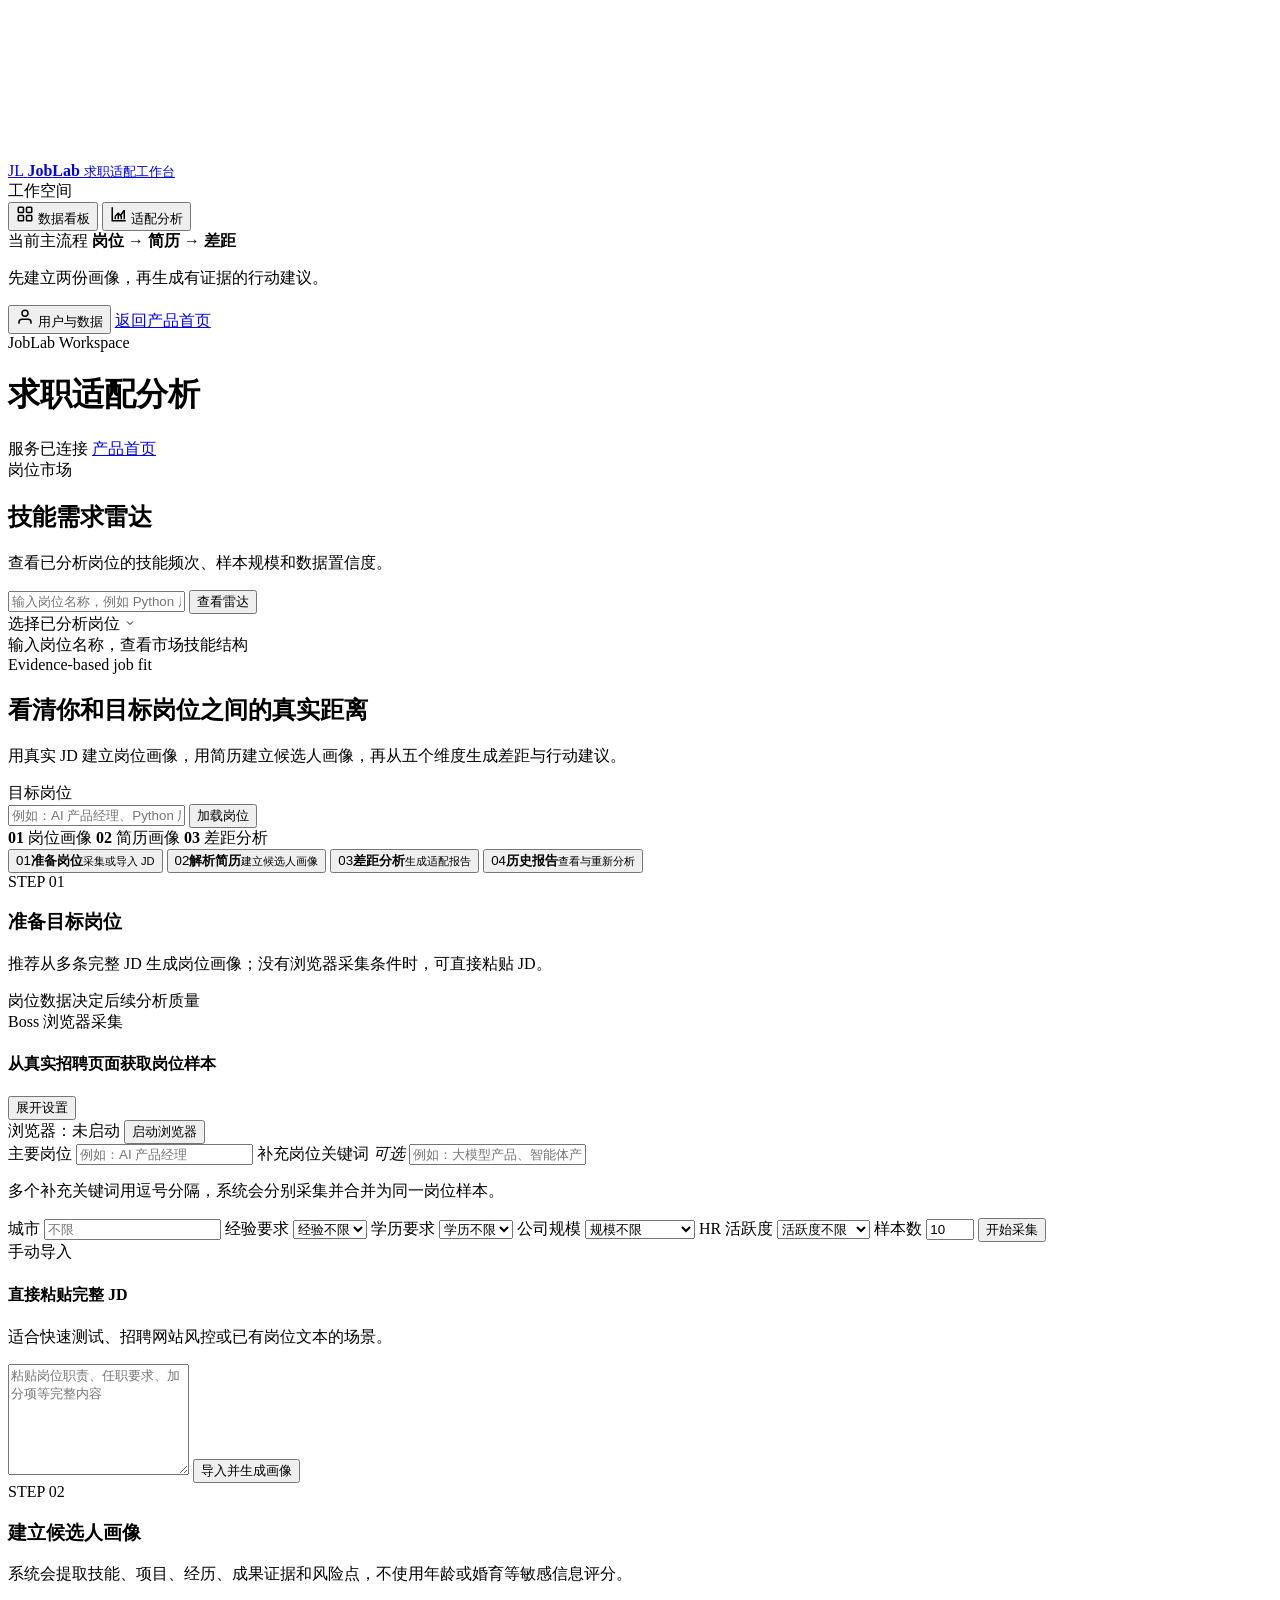
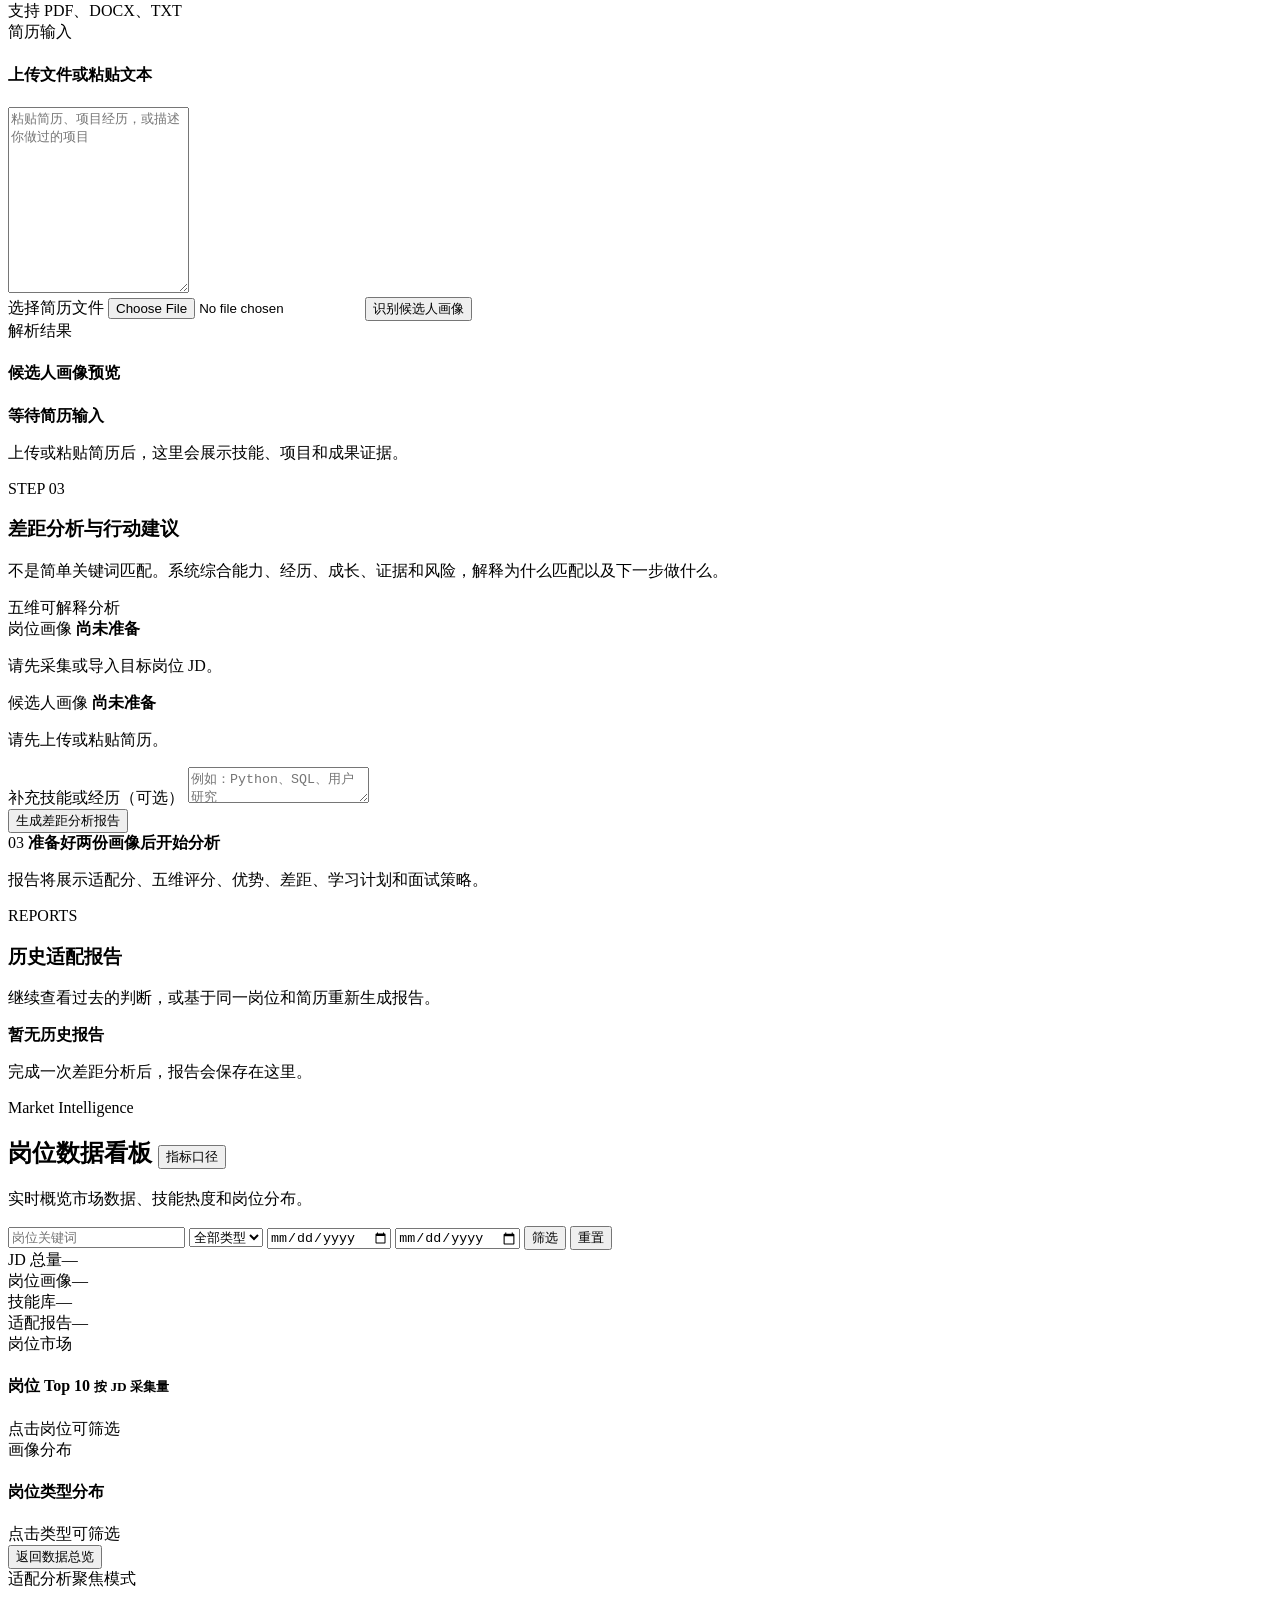
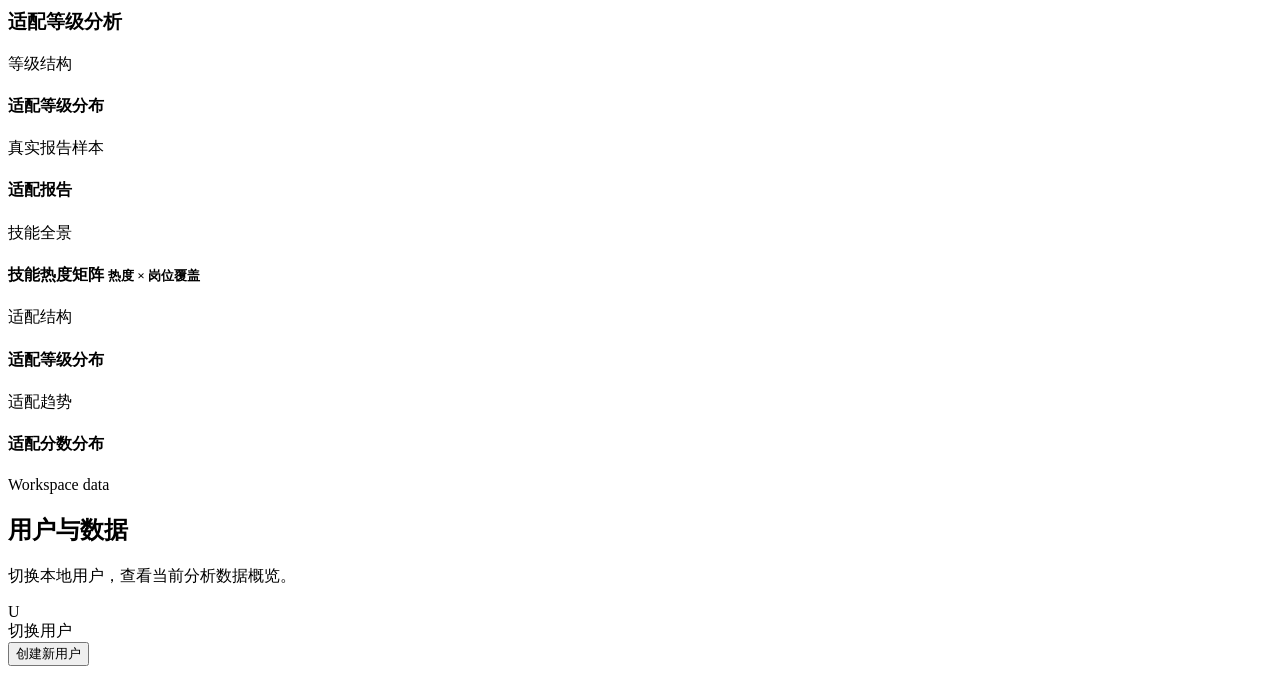
==== commit 22720428: "feat: ship interactive JobLab dashboard v0.41" ====
--- a/ui/static/index.html
+++ b/ui/static/index.html
@@ -5,7 +5,8 @@
 <meta name="viewport" content="width=device-width, initial-scale=1.0">
 <meta name="description" content="JobLab 功能工作台：岗位画像、简历画像、差距分析与求职适配报告。">
 <title>JobLab · 求职适配工作台</title>
-<link rel="stylesheet" href="/static/style.css?v=product-mvp-v0.41">
+<link rel="stylesheet" href="/static/style.css?v=product-mvp-v0.46">
+<script src="/static/vendor/echarts.min.js"></script>
 </head>
 <body>
 
@@ -22,13 +23,13 @@
 
   <div class="sidebar-section-label">工作空间</div>
   <div class="nav-icons">
+    <button class="nav-icon" data-view="dashboard" title="岗位数据看板">
+      <svg width="18" height="18" viewBox="0 0 24 24" fill="none" stroke="currentColor" stroke-width="2"><rect x="3" y="3" width="7" height="7" rx="1"/><rect x="14" y="3" width="7" height="7" rx="1"/><rect x="3" y="14" width="7" height="7" rx="1"/><rect x="14" y="14" width="7" height="7" rx="1"/></svg>
+      <span>数据看板</span>
+    </button>
     <button class="nav-icon active" data-view="gap" title="适配分析工作台">
       <svg width="18" height="18" viewBox="0 0 24 24" fill="none" stroke="currentColor" stroke-width="2"><path d="M3 3v18h18"/><path d="m7 15 4-4 3 3 5-7"/><path d="M7 19v-4"/><path d="M11 19v-8"/><path d="M15 19v-5"/><path d="M19 19V7"/></svg>
       <span>适配分析</span>
-    </button>
-    <button class="nav-icon" data-view="radar" title="岗位技能雷达">
-      <svg width="18" height="18" viewBox="0 0 24 24" fill="none" stroke="currentColor" stroke-width="2"><circle cx="12" cy="12" r="10"/><circle cx="12" cy="12" r="6"/><circle cx="12" cy="12" r="2"/></svg>
-      <span>技能雷达</span>
     </button>
   </div>
 
@@ -346,6 +347,151 @@
     </div>
   </section>
 
+  <section id="viewDashboard" class="view">
+    <div class="view-heading">
+      <div>
+        <span class="view-kicker">Market Intelligence</span>
+        <h2>岗位数据看板 <button id="dbGlossaryBtn" class="db-glossary-btn" title="查看指标口径">指标口径</button></h2>
+        <p>实时概览市场数据、技能热度和岗位分布。</p>
+        <div id="dbMeta" class="db-meta"></div>
+      </div>
+    </div>
+
+    <!-- 指标口径弹窗 -->
+    <div id="dbGlossaryModal" class="db-glossary-modal" style="display:none;">
+      <div class="db-glossary-content">
+        <div class="db-glossary-header">
+          <h3>指标口径说明</h3>
+          <button id="dbGlossaryClose" class="db-glossary-close">&times;</button>
+        </div>
+        <div class="db-glossary-body">
+          <div class="db-glossary-item"><strong>JD 总量</strong><span>jd_documents 表中的记录数量，受岗位关键词和时间范围筛选影响</span></div>
+          <div class="db-glossary-item"><strong>岗位画像</strong><span>job_profiles 表中的记录数量，受岗位关键词和时间范围筛选影响</span></div>
+          <div class="db-glossary-item"><strong>技能库</strong><span>job_skills 表中去重后的 skill_name 数量，受岗位关键词筛选影响</span></div>
+          <div class="db-glossary-item"><strong>适配报告</strong><span>fit_analysis_reports 表中的记录数量，不受筛选影响</span></div>
+          <div class="db-glossary-item"><strong>岗位类型</strong><span>原始数据经统一分类映射：NULL/空/unknown/未知→未分类，正式/全职→全职，实习→实习，校招→校招</span></div>
+        </div>
+      </div>
+    </div>
+
+    <!-- 筛选栏 -->
+    <div class="db-filter-bar">
+      <input id="dbFilterKeyword" class="db-filter-input" type="text" placeholder="岗位关键词" />
+      <select id="dbFilterType" class="db-filter-select">
+        <option value="">全部类型</option>
+        <option value="全职">全职</option>
+        <option value="实习">实习</option>
+        <option value="校招">校招</option>
+        <option value="未分类">未分类</option>
+      </select>
+      <input id="dbFilterStart" class="db-filter-input db-filter-date" type="date" />
+      <input id="dbFilterEnd" class="db-filter-input db-filter-date" type="date" />
+      <button id="dbFilterApply" class="db-filter-btn db-filter-apply">筛选</button>
+      <button id="dbFilterReset" class="db-filter-btn db-filter-reset">重置</button>
+    </div>
+    <div id="dbFilterTags" class="db-filter-tags"></div>
+
+    <div class="dashboard-kpi-row" id="dashboardKpis">
+      <div class="kpi-card"><span class="kpi-label">JD 总量</span><span class="kpi-value" id="kpiJd">—</span></div>
+      <div class="kpi-card"><span class="kpi-label">岗位画像</span><span class="kpi-value" id="kpiProfile">—</span></div>
+      <div class="kpi-card"><span class="kpi-label">技能库</span><span class="kpi-value" id="kpiSkill">—</span></div>
+      <div class="kpi-card"><span class="kpi-label">适配报告</span><span class="kpi-value" id="kpiReport">—</span></div>
+    </div>
+
+    <!-- 数据洞察 -->
+    <div id="dbInsights" class="db-insights"></div>
+
+    <div class="dashboard-analysis-grid dashboard-analysis-primary">
+      <div class="dashboard-chart-card dashboard-chart-primary">
+        <div class="dashboard-chart-heading">
+          <div>
+            <span class="section-overline">岗位市场</span>
+            <h4>岗位 Top 10 <small>按 JD 采集量</small></h4>
+          </div>
+          <span class="dashboard-chart-hint">点击岗位可筛选</span>
+        </div>
+        <div class="chart-container" id="chartTopJobs"></div>
+      </div>
+      <div class="dashboard-chart-card dashboard-chart-side">
+        <div class="dashboard-chart-heading">
+          <div>
+            <span class="section-overline">画像分布</span>
+            <h4>岗位类型分布</h4>
+          </div>
+          <span class="dashboard-chart-hint">点击类型可筛选</span>
+        </div>
+        <div class="chart-container" id="chartJobType"></div>
+      </div>
+    </div>
+
+    <section class="fit-focus-stage" id="fitFocusStage" aria-live="polite">
+      <div class="fit-focus-toolbar">
+        <button type="button" class="fit-focus-back" id="fitFocusBack">返回数据总览</button>
+        <div>
+          <span class="section-overline">适配分析聚焦模式</span>
+          <h3 id="fitFocusTitle">适配等级分析</h3>
+          <p id="fitFocusSubtitle"></p>
+        </div>
+      </div>
+      <div class="fit-focus-layout">
+        <div class="dashboard-chart-card fit-focus-chart-card">
+          <div class="dashboard-chart-heading">
+            <div>
+              <span class="section-overline">等级结构</span>
+              <h4>适配等级分布</h4>
+            </div>
+          </div>
+          <div class="chart-container" id="chartFitLevelFocus"></div>
+        </div>
+        <div class="fit-focus-summary">
+          <div class="fit-focus-metrics" id="fitFocusMetrics"></div>
+          <div class="fit-focus-dimensions" id="fitFocusDimensions"></div>
+        </div>
+      </div>
+      <div class="fit-focus-reports">
+        <div class="fit-focus-section-heading">
+          <div>
+            <span class="section-overline">真实报告样本</span>
+            <h4 id="fitFocusReportsTitle">适配报告</h4>
+          </div>
+          <span id="fitFocusReportCount"></span>
+        </div>
+        <div class="fit-focus-report-list" id="fitFocusReportList"></div>
+      </div>
+    </section>
+
+    <div class="dashboard-analysis-grid dashboard-analysis-secondary">
+      <div class="dashboard-chart-card dashboard-chart-skills">
+        <div class="dashboard-chart-heading">
+          <div>
+            <span class="section-overline" id="skillSectionOverline">技能全景</span>
+            <h4>技能热度矩阵 <small id="skillSectionSubtitle">热度 × 岗位覆盖</small></h4>
+          </div>
+        </div>
+        <div class="chart-container" id="chartSkillTreemap"></div>
+        <div class="skill-detail-panel" id="skillDetailPanel"></div>
+      </div>
+      <div class="dashboard-chart-card" id="fitLevelCard">
+        <div class="dashboard-chart-heading">
+          <div>
+            <span class="section-overline">适配结构</span>
+            <h4>适配等级分布</h4>
+          </div>
+        </div>
+        <div class="chart-container" id="chartFitLevel"></div>
+      </div>
+      <div class="dashboard-chart-card">
+        <div class="dashboard-chart-heading">
+          <div>
+            <span class="section-overline">适配趋势</span>
+            <h4>适配分数分布</h4>
+          </div>
+        </div>
+        <div class="chart-container" id="chartFitScore"></div>
+      </div>
+    </div>
+  </section>
+
   <div id="viewResearch" class="view legacy-view" style="display:none;">
     <div class="research-top">
       <textarea id="researchInput" rows="2"></textarea>
@@ -376,6 +522,7 @@
 
 <div id="toastContainer"></div>
 
-<script src="/static/app.js?v=product-mvp-v0.41"></script>
+<script src="/static/app.js?v=product-mvp-v0.46"></script>
+<script src="/static/dashboard.js?v=product-mvp-v0.46"></script>
 </body>
 </html>
